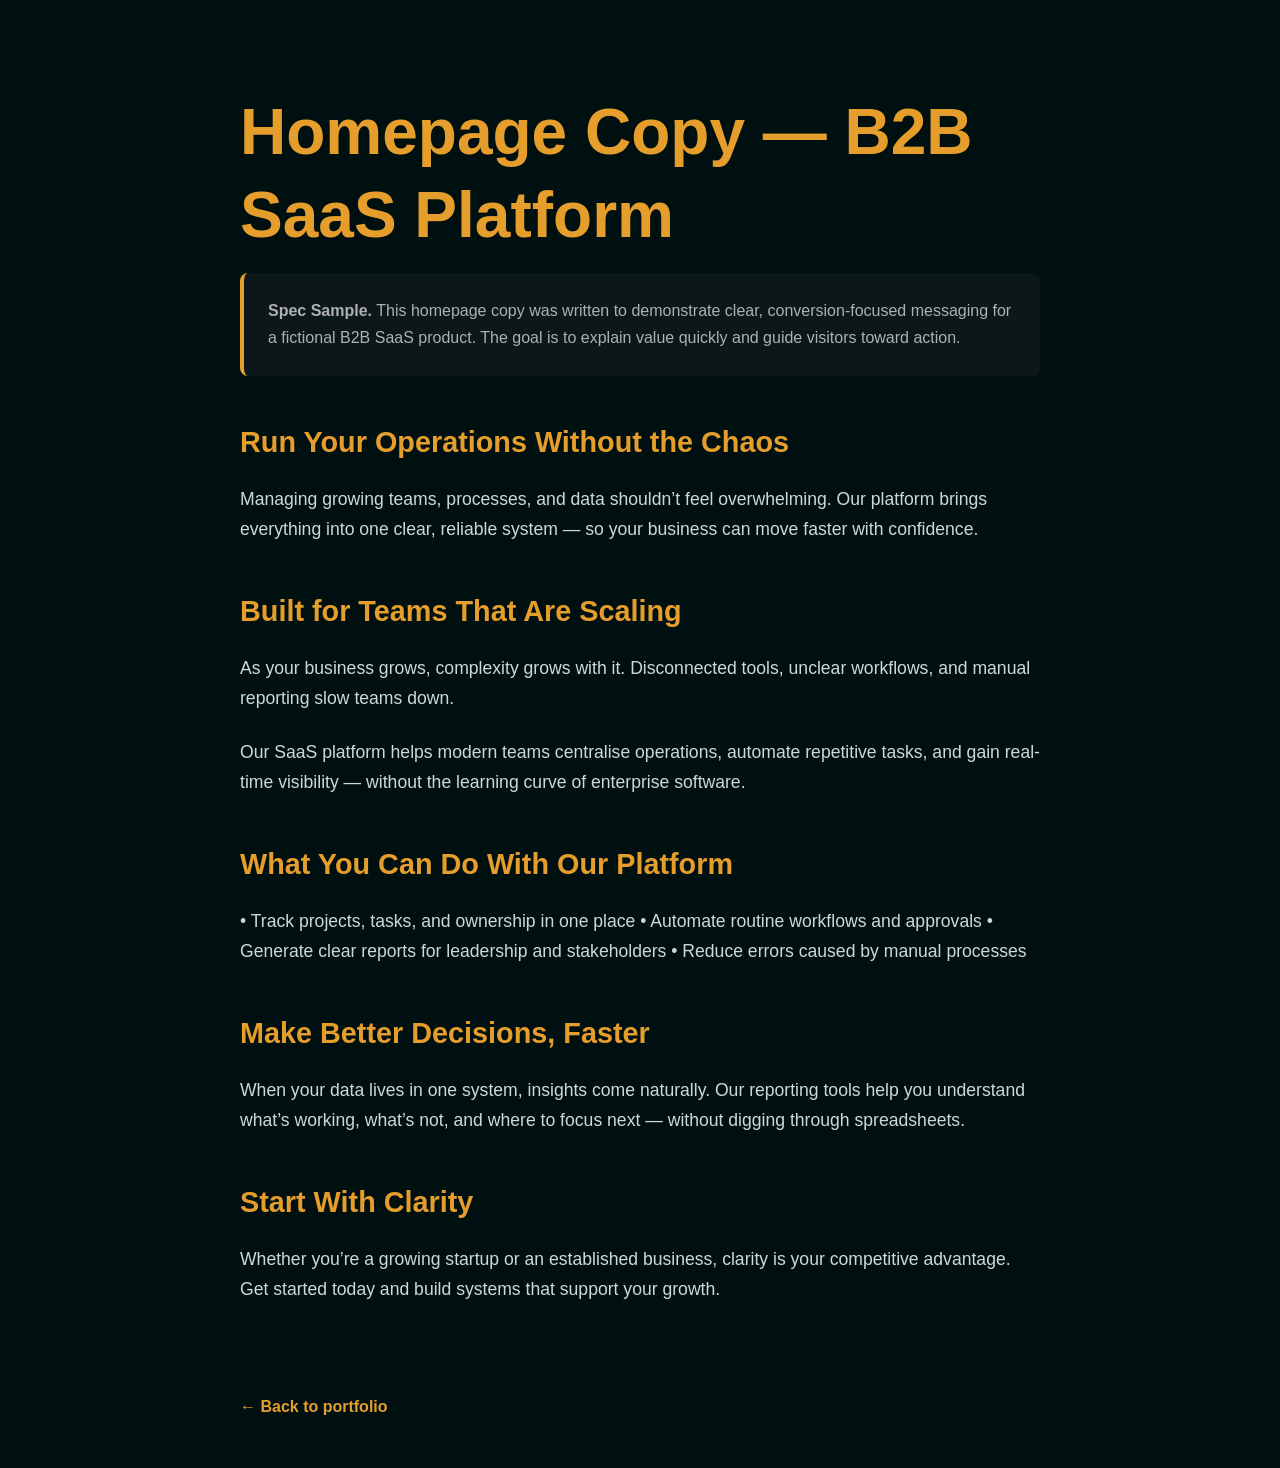
==== samples/saas-homepage.html @ eba9aca1 "we cooking" ====
<!DOCTYPE html>
<html lang="en">
<head>
  <meta charset="UTF-8" />
  <meta name="viewport" content="width=device-width, initial-scale=1.0" />
  <title>SaaS Homepage Copy — Writing Sample</title>

  <style>
    body {
      margin: 0;
      font-family: Arial, Helvetica, sans-serif;
      background: #001011;
      color: #e9f4f5;
      line-height: 1.7;
    }

    .container {
      max-width: 800px;
      margin: 0 auto;
      padding: 3rem 1.5rem;
    }

    h1, h2, h3 {
      color: #e59e2c;
      line-height: 1.3;
    }

    h1 {
      font-size: 4rem;
      margin-bottom: 1rem;
    }

    h2 {
      margin-top: 3rem;
      font-size: 1.8rem;
    }

    p {
      font-size: 1.1rem;
      color: #cfd8d9;
      margin-bottom: 1.5rem;
    }

    .context {
      background: #0b1718;
      border-left: 4px solid #e59e2c;
      padding: 1.5rem;
      margin-bottom: 3rem;
      border-radius: 8px;
    }

    .context p {
      margin: 0;
      font-size: 1rem;
      color: #b0b0b0;
    }

    .back-link {
      margin-top: 4rem;
      display: inline-block;
      color: #e59e2c;
      text-decoration: none;
      font-weight: 600;
    }

    .back-link:hover {
      text-decoration: underline;
    }
  </style>
</head>

<body>
  <main class="container">

    <h1>Homepage Copy — B2B SaaS Platform</h1>

    <div class="context">
      <p>
        <strong>Spec Sample.</strong> This homepage copy was written to demonstrate
        clear, conversion-focused messaging for a fictional B2B SaaS product.
        The goal is to explain value quickly and guide visitors toward action.
      </p>
    </div>

    <!-- START OF WRITING SAMPLE -->

    <h2>Run Your Operations Without the Chaos</h2>
    <p>
      Managing growing teams, processes, and data shouldn’t feel overwhelming.
      Our platform brings everything into one clear, reliable system — so your
      business can move faster with confidence.
    </p>

    <h2>Built for Teams That Are Scaling</h2>
    <p>
      As your business grows, complexity grows with it. Disconnected tools,
      unclear workflows, and manual reporting slow teams down.
    </p>
    <p>
      Our SaaS platform helps modern teams centralise operations, automate
      repetitive tasks, and gain real-time visibility — without the learning
      curve of enterprise software.
    </p>

    <h2>What You Can Do With Our Platform</h2>
    <p>
      • Track projects, tasks, and ownership in one place  
      • Automate routine workflows and approvals  
      • Generate clear reports for leadership and stakeholders  
      • Reduce errors caused by manual processes
    </p>

    <h2>Make Better Decisions, Faster</h2>
    <p>
      When your data lives in one system, insights come naturally.
      Our reporting tools help you understand what’s working, what’s not,
      and where to focus next — without digging through spreadsheets.
    </p>

    <h2>Start With Clarity</h2>
    <p>
      Whether you’re a growing startup or an established business,
      clarity is your competitive advantage.
      Get started today and build systems that support your growth.
    </p>

    <!-- END OF WRITING SAMPLE -->

    <a href="../index.html#work" class="back-link">← Back to portfolio</a>

  </main>
</body>
</html>
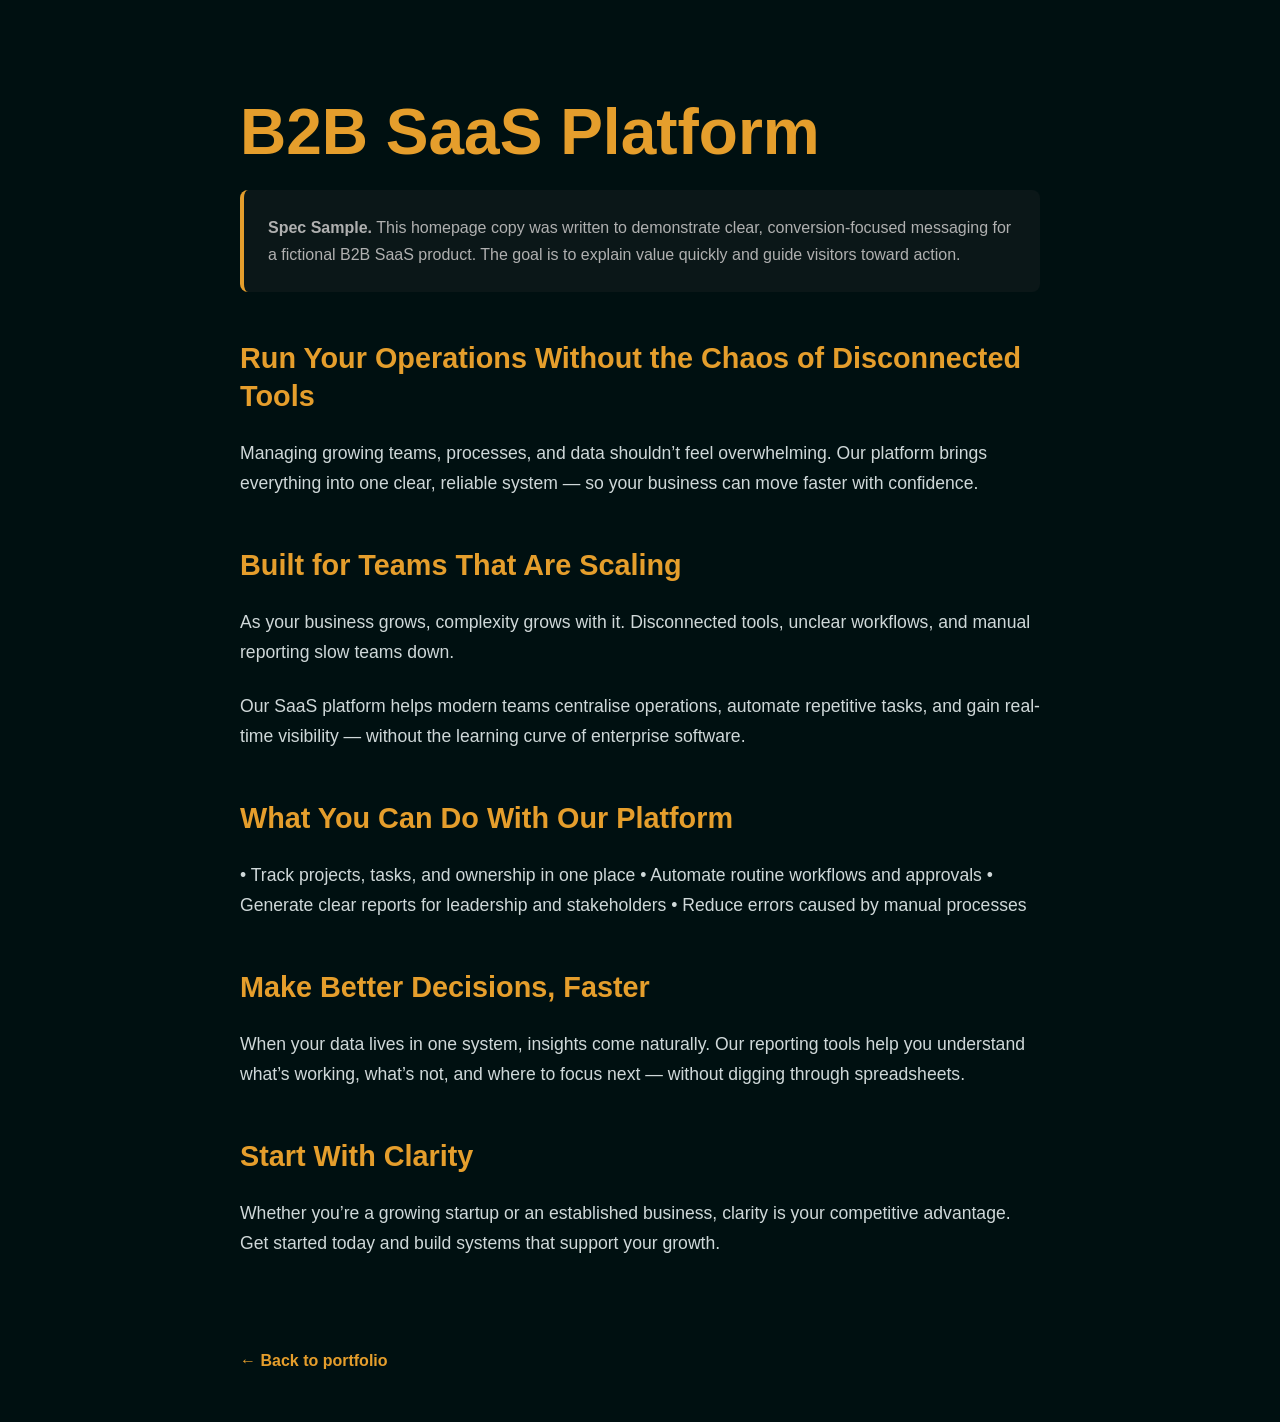
==== commit 82a3812d: "final?" ====
--- a/samples/saas-homepage.html
+++ b/samples/saas-homepage.html
@@ -72,7 +72,7 @@
 <body>
   <main class="container">
 
-    <h1>Homepage Copy — B2B SaaS Platform</h1>
+    <h1>B2B SaaS Platform</h1>
 
     <div class="context">
       <p>
@@ -84,7 +84,7 @@
 
     <!-- START OF WRITING SAMPLE -->
 
-    <h2>Run Your Operations Without the Chaos</h2>
+    <h2>Run Your Operations Without the Chaos of Disconnected Tools</h2>
     <p>
       Managing growing teams, processes, and data shouldn’t feel overwhelming.
       Our platform brings everything into one clear, reliable system — so your
